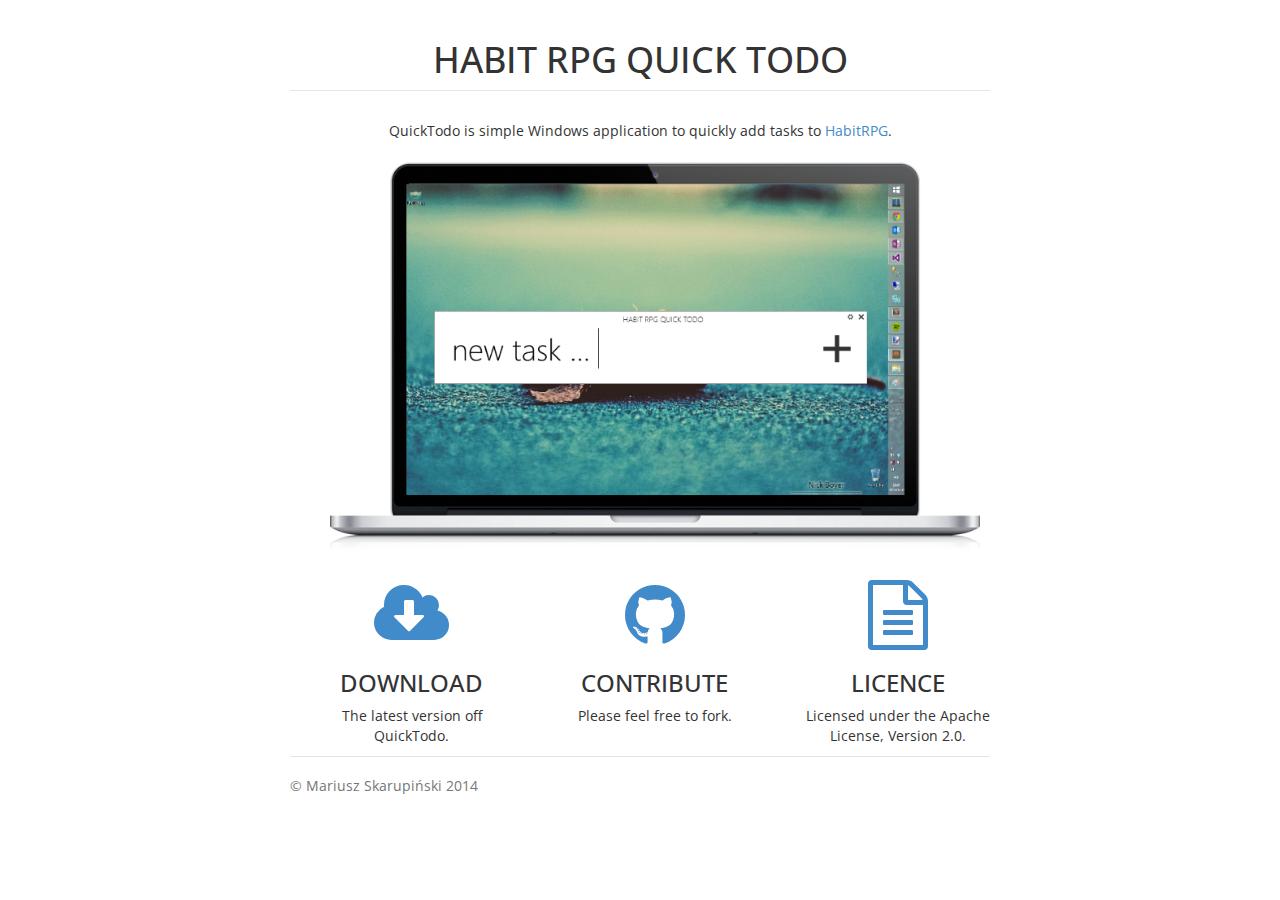
==== index.html @ 7a0e93b2 "New project site" ====
﻿
<!DOCTYPE html>
<html lang="en">
<head>
  <meta charset="utf-8">
  <meta http-equiv="X-UA-Compatible" content="IE=edge">
  <meta name="viewport" content="width=device-width, initial-scale=1">
  <meta name="description" content="QuickTodo is simple Windows application to quickly add tasks to HabitRPG.">
  <meta name="author" content="Mariusz Skarupiński">
  <link rel="shortcut icon" href="favicon.ico">

  <title>QuickToDo</title>

  <!-- Bootstrap core CSS -->
  <link href="/css/bootstrap.min.css" rel="stylesheet">

  <link href="/css/index.css" rel="stylesheet">

  <link href="//netdna.bootstrapcdn.com/font-awesome/4.1.0/css/font-awesome.min.css" rel="stylesheet">
  <link href='http://fonts.googleapis.com/css?family=Open+Sans' rel='stylesheet' type='text/css'>
</head>

<body>

  <div class="container">
    <div class="header text-center">
      <h1>HABIT RPG QUICK TODO</h1>
    </div>
    <div class="text-center">
      <p>QuickTodo is simple Windows application to quickly add tasks to <a href="https://habitrpg.com" target="_blank">HabitRPG</a>.</p>
    </div>

    <div class="container">
      <div class="row">
        <div class="thumbnail" style="border: none">
          <img src="img/desktop.png" alt="QuickTodo" width="90%" />
        </div>
      </div>
    </div>

    <div class="container">
      <div class="row">
        <div class="col-md-4 text-center">
          <a href="download/QuickToDo.zip">
            <i class="fa fa-5x fa-cloud-download"></i>
          </a>
          <h3>DOWNLOAD</h3>

          <p>The latest version off QuickTodo.</p>
        </div>
        <div class="col-md-4 text-center">
          <a href="https://github.com/marska/habitrpg-quick-todo">
            <i class="fa fa-5x fa-github"></i>
          </a>
          <h3>CONTRIBUTE</h3>
          <p>Please feel free to fork.</p>
        </div>
        <div class="col-md-4 text-center">
          <a href="https://raw.githubusercontent.com/marska/habitrpg-quick-todo/master/LICENSE">
            <i class="fa fa-5x fa-file-text-o"></i>
          </a>
          <h3>LICENCE</h3>
          <p>Licensed under the Apache License, Version 2.0.</p>
        </div>
      </div>
    </div>

    <div class="footer">
      <p>&copy; Mariusz Skarupiński 2014</p>
    </div>

  </div>
  
  <script>
    (function (i, s, o, g, r, a, m) {
      i['GoogleAnalyticsObject'] = r; i[r] = i[r] || function () {
        (i[r].q = i[r].q || []).push(arguments)
      }, i[r].l = 1 * new Date(); a = s.createElement(o),
        m = s.getElementsByTagName(o)[0]; a.async = 1; a.src = g; m.parentNode.insertBefore(a, m)
    })(window, document, 'script', '//www.google-analytics.com/analytics.js', 'ga');

    ga('create', 'UA-51469561-1', 'marska.github.io');
    ga('send', 'pageview');
  </script>

</body>
</html>
---- css/index.css ----
﻿body {
  padding-top: 20px;
  padding-bottom: 20px;
  font-family: 'Open Sans', sans-serif;
}
.header,
.footer {
  padding-right: 15px;
  padding-left: 15px;
}
.header {
  border-bottom: 1px solid #e5e5e5;
}
.footer {
  padding-top: 19px;
  color: #777;
  border-top: 1px solid #e5e5e5;
}
@media (min-width: 768px) {
  .container {
    max-width: 730px;
  }
}
.container-narrow > hr {
  margin: 30px 0;
}
@media screen and (min-width: 768px) {
  .header,
  .footer {
    padding-right: 0;
    padding-left: 0;
  }
  .header {
    margin-bottom: 30px;
  }
}
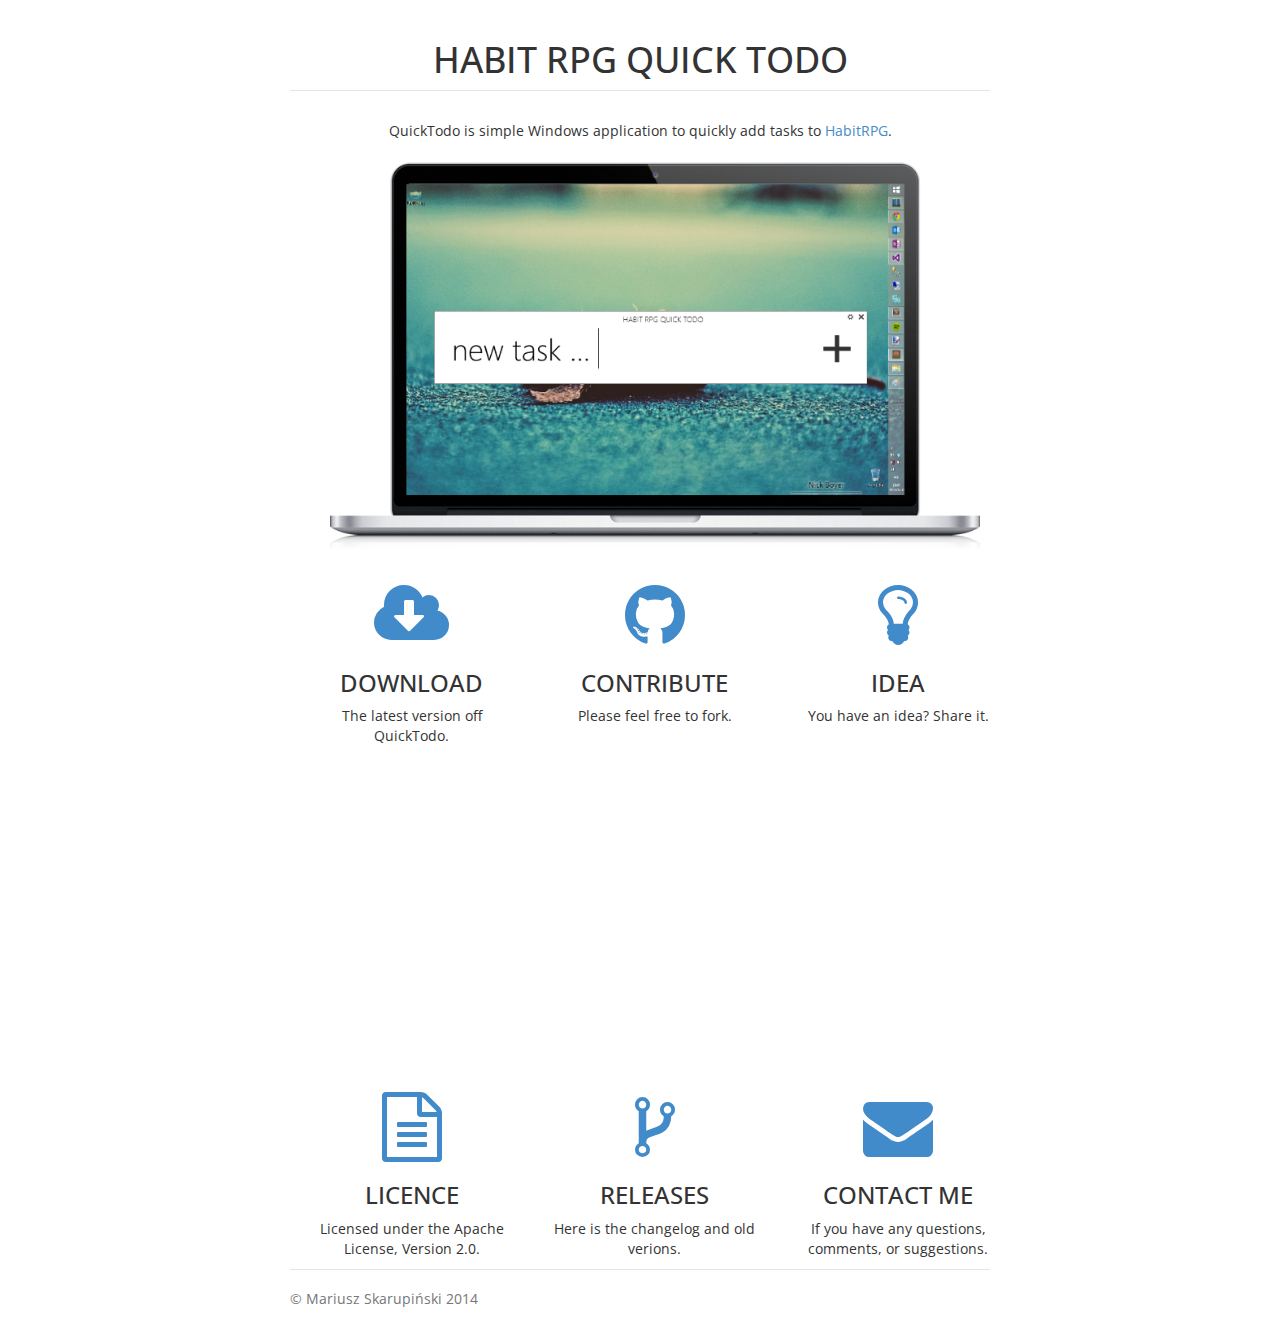
==== commit 68cc7ab3: "Add googleanalytics to download link" ====
--- a/index.html
+++ b/index.html
@@ -12,9 +12,8 @@
   <title>QuickToDo</title>
 
   <!-- Bootstrap core CSS -->
-  <link href="/css/bootstrap.min.css" rel="stylesheet">
-
-  <link href="/css/index.css" rel="stylesheet">
+  <link href="css/bootstrap.min.css" rel="stylesheet">
+  <link href="css/index.css" rel="stylesheet">
 
   <link href="//netdna.bootstrapcdn.com/font-awesome/4.1.0/css/font-awesome.min.css" rel="stylesheet">
   <link href='http://fonts.googleapis.com/css?family=Open+Sans' rel='stylesheet' type='text/css'>
@@ -40,27 +39,64 @@
 
     <div class="container">
       <div class="row">
-        <div class="col-md-4 text-center">
-          <a href="download/QuickToDo.zip">
+        <div class="col-sm-4 text-center">
+          <a id="download" href="download/QuickToDo.zip" download>
             <i class="fa fa-5x fa-cloud-download"></i>
           </a>
           <h3>DOWNLOAD</h3>
 
           <p>The latest version off QuickTodo.</p>
         </div>
-        <div class="col-md-4 text-center">
+        <div class="col-sm-4 text-center">
           <a href="https://github.com/marska/habitrpg-quick-todo">
             <i class="fa fa-5x fa-github"></i>
           </a>
           <h3>CONTRIBUTE</h3>
           <p>Please feel free to fork.</p>
         </div>
-        <div class="col-md-4 text-center">
+        <div class="col-sm-4 text-center">
+          <a href="https://github.com/marska/habitrpg-quick-todo/issues/new">
+            <i class="fa fa-5x fa-lightbulb-o"></i>
+          </a>
+          <h3>IDEA</h3>
+          <p>You have an idea? Share it.</p>
+        </div>
+      </div>
+    </div>
+
+    <!-- HabitRpg promo video -->
+    <div class="container">
+      <div class="row">
+        <div class="video-container">
+          <iframe height="281" src="http://player.vimeo.com/video/76557040" frameborder="0" allowfullscreen=""></iframe>
+        </div>
+
+      </div>
+    </div>
+
+    <!--contact-->
+    <div class="container" style="margin-top: 50px;">
+      <div class="row">
+        <div class="col-sm-4 text-center">
           <a href="https://raw.githubusercontent.com/marska/habitrpg-quick-todo/master/LICENSE">
             <i class="fa fa-5x fa-file-text-o"></i>
           </a>
           <h3>LICENCE</h3>
           <p>Licensed under the Apache License, Version 2.0.</p>
+        </div>
+        <div class="col-sm-4 text-center">
+          <a href="https://github.com/marska/habitrpg-quick-todo/releases/">
+            <i class="fa fa-5x fa-code-fork"></i>
+          </a>
+          <h3>RELEASES</h3>
+          <p>Here is the changelog and old verions.</p>
+        </div>
+        <div class="col-sm-4 text-center">
+          <a href="https://github.com/marska">
+            <i class="fa fa-5x fa-envelope"></i>
+          </a>
+          <h3>CONTACT ME</h3>
+          <p>If you have any questions, comments, or suggestions.</p>
         </div>
       </div>
     </div>
@@ -70,7 +106,7 @@
     </div>
 
   </div>
-  
+
   <script>
     (function (i, s, o, g, r, a, m) {
       i['GoogleAnalyticsObject'] = r; i[r] = i[r] || function () {
@@ -79,9 +115,14 @@
         m = s.getElementsByTagName(o)[0]; a.async = 1; a.src = g; m.parentNode.insertBefore(a, m)
     })(window, document, 'script', '//www.google-analytics.com/analytics.js', 'ga');
 
-    ga('create', 'UA-51469561-1', 'marska.github.io');
+    ga('create', 'UA-51548375-1', 'marska.github.io');
     ga('send', 'pageview');
   </script>
-
+  <script src="https://code.jquery.com/jquery-2.1.1.min.js"></script>
+  <script>
+    $('#download').on('click', function () {
+      ga('send', 'event', 'download', 'click');
+    });
+  </script>
 </body>
 </html>
